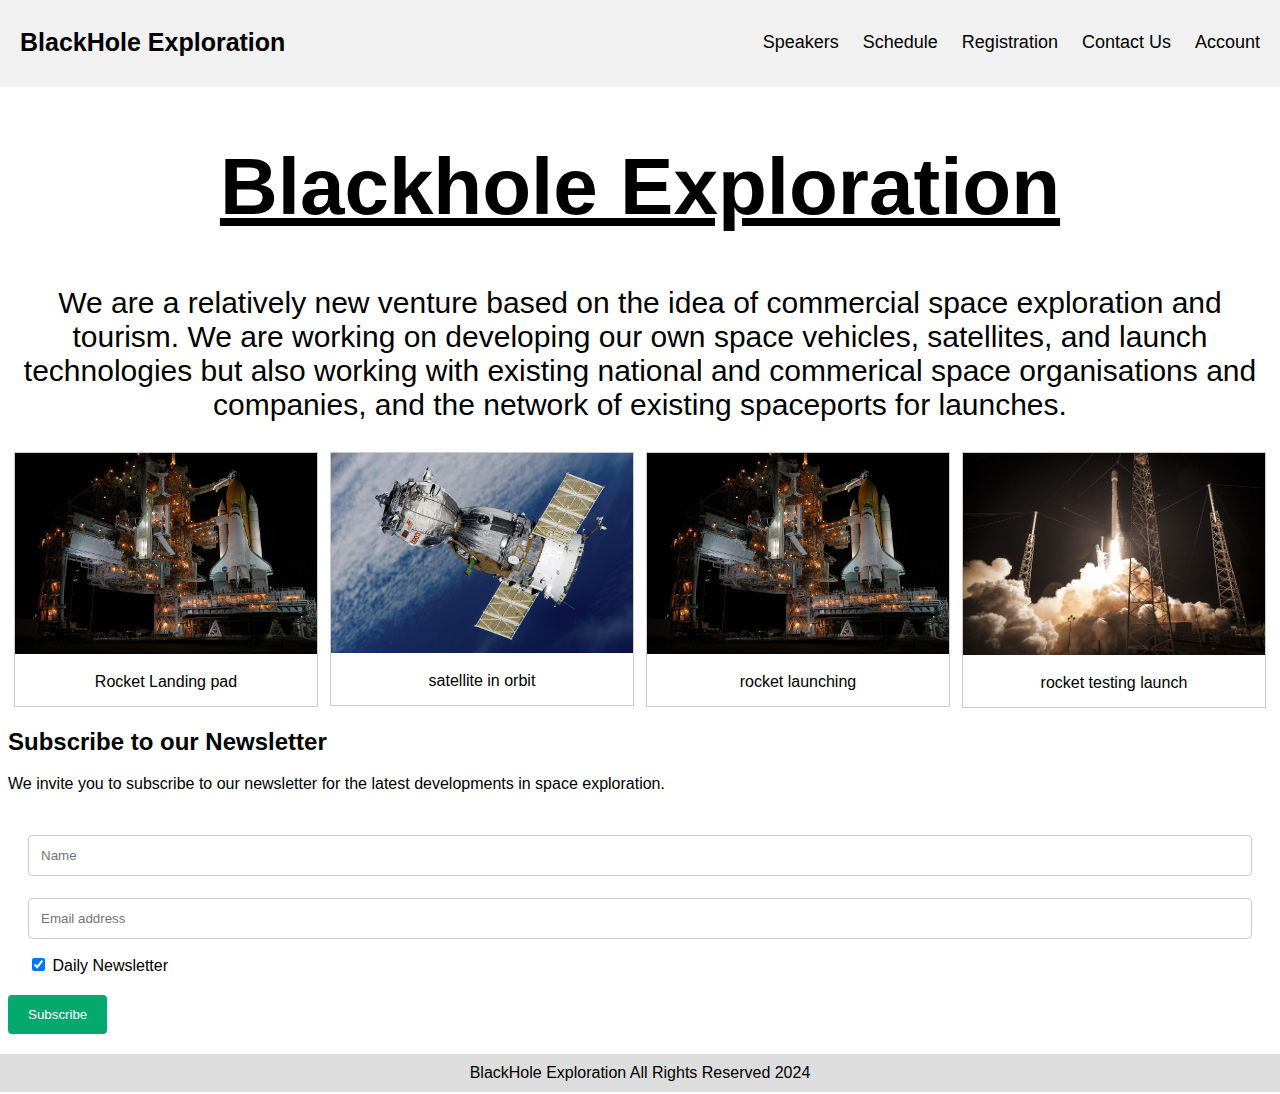
==== index.html @ e400e342 "Version 1" ====
<!DOCTYPE html>
<html lang="en">

<head>
    <link rel="stylesheet" href="https://cdnjs.cloudflare.com/ajax/libs/font-awesome/4.7.0/css/font-awesome.min.css">
    <link rel="stylesheet" href="style.css">
    <meta charset="UTF-8">
    <meta name="viewport" content="width=device-width, initial-scale=1.0">
    <title>Blackhole Exploration</title>
</head>

<body>
    <div class="header">
        <a href="index.html" class="logo">BlackHole Exploration</a>
        <div class="header-right">
            <a href="speaker.html">Speakers</a>
            <a href="schedule.html">Schedule</a>
            <a href="registration.html">Registration</a>
            <a href="contact.html">Contact Us</a>
            <a href="account.html">Account</a>
        </div>
    </div>

    <div class="title">
        <h1>Blackhole Exploration</h1>
        <p class="title-desc">
            We are a relatively new venture based on the idea
            of commercial space exploration and tourism. We
            are working on developing our own space vehicles,
            satellites, and launch technologies but also working
            with existing national and commerical space
            organisations and companies, and the network of existing
            spaceports for launches.
        </p>
    </div>

    <div class="responsive">
        <div class="gallery">
            <a href="images/6qnlcznm.bmp">
                <img src="images/6qnlcznm.bmp" alt="rocket landing pad">
            </a>
            <div class="desc">Rocket Landing pad</div>
        </div>
    </div>
    <div class="responsive">
        <div class="gallery">
            <a href="images/9ycwn4lx.bmp">
                <img src="images/9ycwn4lx.bmp" alt="satellite in orbit">
            </a>
            <div class="desc">satellite in orbit</div>
        </div>
    </div>
    <div class="responsive">
        <div class="gallery">
            <a href="images/yibx9fv8.bmp">
                <img src="images/6qnlcznm.bmp" alt="rocket launching">
            </a>
            <div class="desc">rocket launching</div>
        </div>
    </div>
    <div class="responsive">
        <div class="gallery">
            <a href="images/8173dk7p.bmp">
                <img src="images/8173dk7p.bmp" alt="rocket launching">
            </a>
            <div class="desc">rocket testing launch</div>
        </div>
    </div>
    <div class="clearfix"></div>




    <form action="action_page.php">
        <div class="newsletter">
            <h2>Subscribe to our Newsletter</h2>
            <p>We invite you to subscribe to our newsletter
                for the latest developments in space exploration. </p>
        </div>

        <div class="container" style="background-color:white">
            <input type="text" placeholder="Name" name="name" required>
            <input type="text" placeholder="Email address" name="mail" required>
            <label>
                <input type="checkbox" checked="checked" name="subscribe"> Daily Newsletter
            </label>
        </div>

        <div class="newsletter">
            <input type="submit" value="Subscribe">
        </div>
    </form>

    <footer>BlackHole Exploration All Rights Reserved 2024</footer>

</body>

</html>
---- style.css ----
body {
    font-family: arial;
}

/* Style inputs with type="text", select elements and textareas */
input[type=text],
select,
textarea {
    width: 100%;
    /* Full width */
    padding: 12px;
    /* Some padding */
    border: 1px solid #ccc;
    /* Gray border */
    border-radius: 4px;
    /* Rounded borders */
    box-sizing: border-box;
    /* Make sure that padding and width stays in place */
    margin-top: 6px;
    /* Add a top margin */
    margin-bottom: 16px;
    /* Bottom margin */
    resize: vertical
        /* Allow the user to vertically resize the textarea (not horizontally) */
}

/* Style the submit button with a specific background color etc */
input[type=submit] {
    background-color: #04AA6D;
    color: white;
    padding: 12px 20px;
    border: none;
    border-radius: 4px;
    cursor: pointer;
}

/* When moving the mouse over the submit button, add a darker green color */
input[type=submit]:hover {
    background-color: #45a049;
}

/* Add a background color and some padding around the form */
.container {
    border-radius: 5px;
    background-color: #f2f2f2;
    padding: 20px;
}

.header {
    overflow: hidden;
    background-color: #f1f1f1;
    padding: 20px 10px;
    margin-top: -10px;
    margin-left: -10px;
    margin-right: -10px;
}

/* Style the header links */
.header a {
    float: left;
    color: black;
    text-align: center;
    padding: 12px;
    text-decoration: none;
    font-size: 18px;
    line-height: 25px;
    border-radius: 4px;
}

/* Style the logo link (notice that we set the same value of line-height and font-size to prevent the header to increase when the font gets bigger */
.header a.logo {
    font-size: 25px;
    font-weight: bold;
}

/* Change the background color on mouse-over */
.header a:hover {
    background-color: #ddd;
    color: black;
}

/* Style the active/current link*/
.header a.active {
    background-color: dodgerblue;
    color: white;
}

/* Float the link section to the right */
.header-right {
    float: right;
}

/* Add media queries for responsiveness - when the screen is 500px wide or less, stack the links on top of each other */
@media screen and (max-width: 500px) {
    .header a {
        float: none;
        display: block;
        text-align: left;
    }

    .header-right {
        float: none;
    }
}

.title h1 {
    text-align: center;
    font-size: 80px;
    font-weight: bold;
    text-decoration: underline;
}

.title p {
    text-align: center;
    font-size: 30px;
}

div.gallery {
    border: 1px solid #ccc;
}

div.gallery.hover {
    border: 1px solid #777;
}

div.gallery img {
    width: 100%;
    height: auto;
}

div.desc {
    padding: 15px;
    text-align: center;
}

* {
    box-sizing: border-box;
}

.responsive {
    padding: 0 6px;
    float: left;
    width: 24.99999%;
}

@media only screen and (max-width: 500px) {
    .responsive {
        width: 100%;
    }
}

.clearfix::after {
    content: "";
    display: table;
    clear: both;
}

footer {
    background-color: #ddd;
    color: black;
    text-align: center;
    margin-top: 20px;
    padding: 10px;
    margin-left: -10px;
    margin-right: -10px;
    margin-bottom: -10px;
}




table {
    font-family: arial, sans-serif;
    border-collapse: collapse;
    width: 100%;
}

table caption {
    font-weight: bold;
    text-decoration: underline;
    margin: 10px;
    font-size: 24px;
}

td,
th {
    border: 1px solid #dddddd;
    text-align: left;
    padding: 8px;
}

tr:nth-child(even) {
    background-color: #dddddd;
}
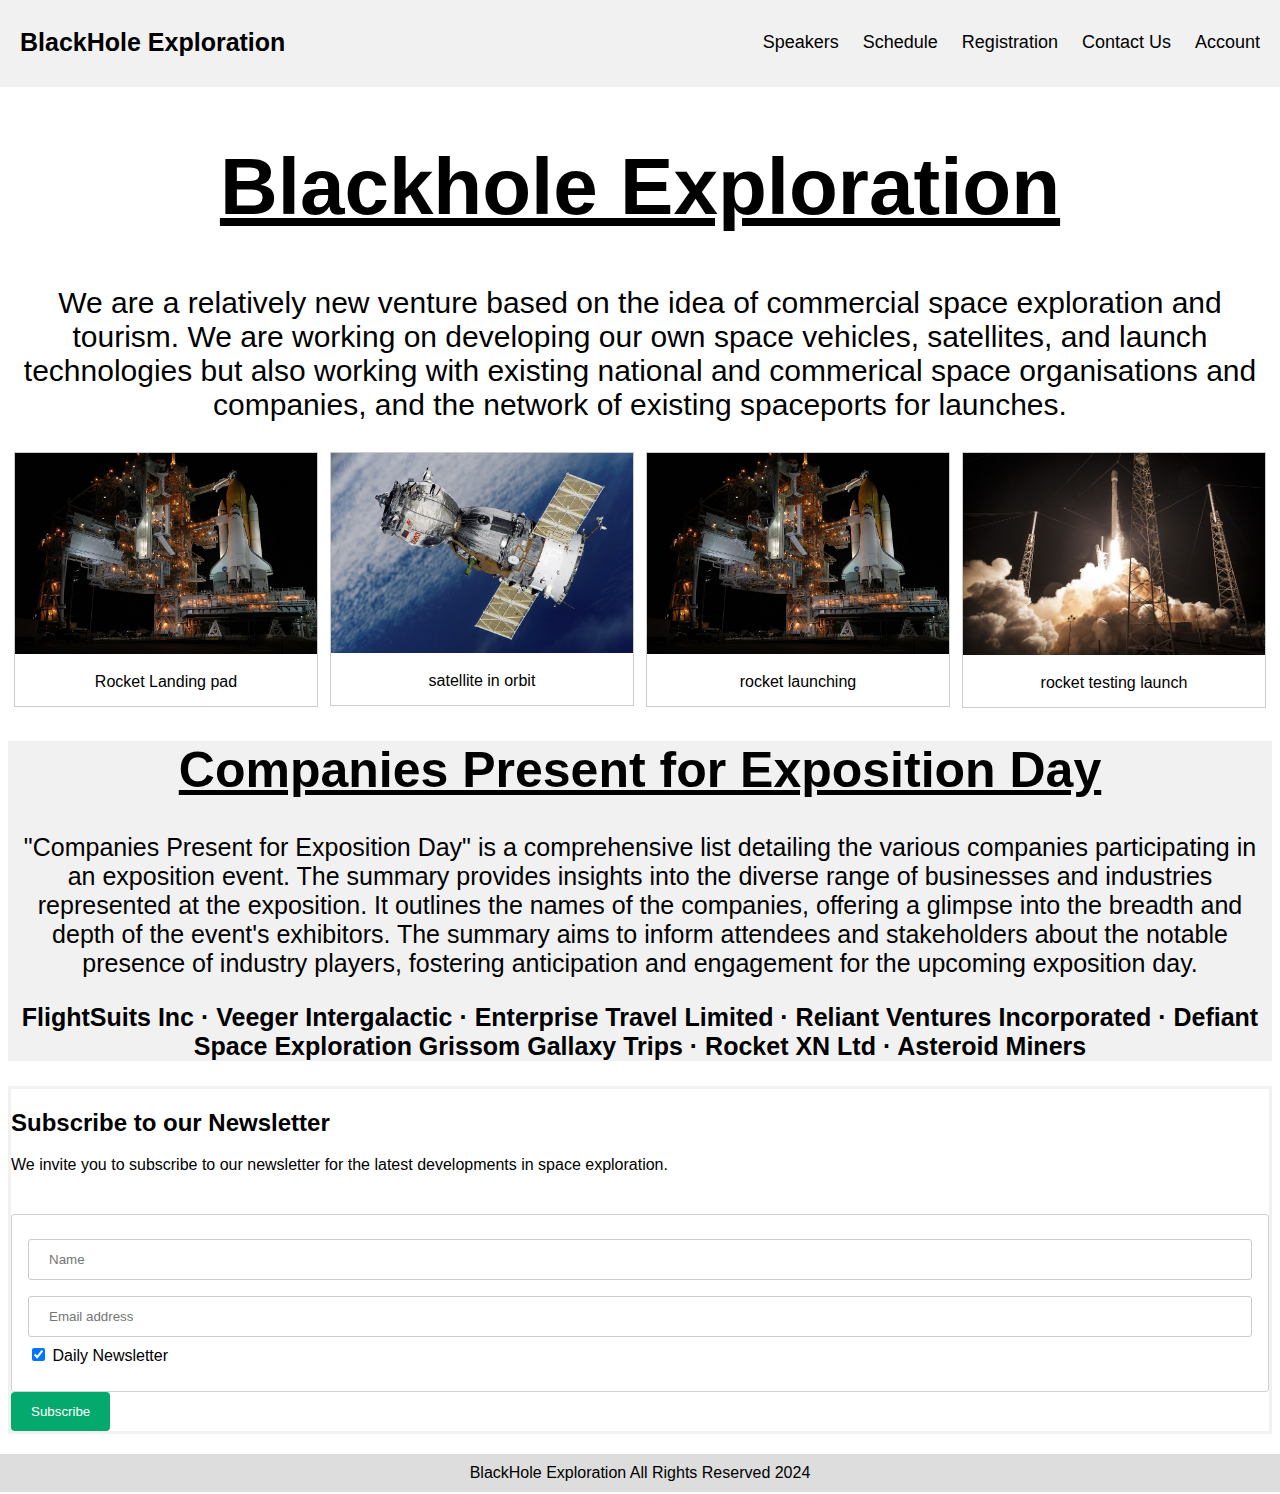
==== commit 7399c310: "Created summary for companies at the exposition day in the index.html" ====
--- a/index.html
+++ b/index.html
@@ -68,7 +68,28 @@
     </div>
     <div class="clearfix"></div>
 
-
+    <div class="companies-present" style="background-color: rgb(241, 241, 241)">
+        <h1>Companies Present for Exposition Day</h1>
+        <p>"Companies Present for Exposition Day" is a comprehensive
+            list detailing the various companies participating in an
+            exposition event. The summary provides insights into the diverse
+            range of businesses and industries represented at the exposition.
+            It outlines the names of the companies, offering a glimpse
+            into the breadth and depth of the event's exhibitors.
+            The summary aims to inform attendees and stakeholders
+            about the notable presence of industry players, fostering
+            anticipation and engagement for the upcoming exposition
+            day.
+        </p>
+        <p class="companies-list" style="text-align: center;
+        font-size: 25px; ;
+        font-weight: bold;">
+            FlightSuits Inc &middot; Veeger Intergalactic &middot;
+            Enterprise Travel Limited &middot;
+            Reliant Ventures Incorporated &middot; Defiant Space Exploration
+            Grissom Gallaxy Trips &middot; Rocket XN Ltd &middot; Asteroid Miners
+        </p>
+    </div>
 
 
     <form action="action_page.php">
--- a/style.css
+++ b/style.css
@@ -191,4 +191,258 @@
 
 tr:nth-child(even) {
     background-color: #dddddd;
+}
+
+.membership-table {
+    margin-top: 40px;
+}
+
+* {
+    box-sizing: border-box;
+}
+
+/* Create three columns of equal width */
+.mem-columns {
+    float: left;
+    width: 33.3%;
+    padding: 8px;
+    vertical-align: bottom;
+}
+
+/* Style the list */
+.mem-price {
+    list-style-type: none;
+    border: 1px solid #eee;
+    margin: 0;
+    padding: 0;
+    -webkit-transition: 0.3s;
+    transition: 0.3s;
+}
+
+/* Add shadows on hover */
+.mem-price:hover {
+    box-shadow: 0 8px 12px 0 rgba(0, 0, 0, 0.2)
+}
+
+/* Pricing header */
+.mem-price .mem-header {
+    background-color: #111;
+    color: white;
+    font-size: 25px;
+}
+
+/* List items */
+.mem-price li {
+    border-bottom: 1px solid #eee;
+    padding: 20px;
+    text-align: center;
+}
+
+/* Grey list item */
+.mem-price .mem-grey {
+    background-color: #eee;
+    font-size: 20px;
+}
+
+/* The "Sign Up" button */
+.mem-button {
+    background-color: #04AA6D;
+    border: none;
+    color: white;
+    padding: 10px 25px;
+    text-align: center;
+    text-decoration: none;
+    font-size: 18px;
+}
+
+/* Change the width of the three columns to 100%
+  (to stack horizontally on small screens) */
+@media only screen and (max-width: 600px) {
+    .mem-columns {
+        width: 100%;
+    }
+}
+
+
+.row {
+    display: -ms-flexbox;
+    /* IE10 */
+    display: flex;
+    -ms-flex-wrap: wrap;
+    /* IE10 */
+    flex-wrap: wrap;
+    margin: 0 -16px;
+}
+
+.col-25 {
+    -ms-flex: 25%;
+    /* IE10 */
+    flex: 25%;
+}
+
+.col-50 {
+    -ms-flex: 50%;
+    /* IE10 */
+    flex: 50%;
+}
+
+.col-75 {
+    -ms-flex: 75%;
+    /* IE10 */
+    flex: 75%;
+}
+
+.col-25,
+.col-50,
+.col-75 {
+    padding: 0 16px;
+}
+
+.container {
+    background-color: #f2f2f2;
+    padding: 5px 20px 15px 20px;
+    border: 1px solid lightgrey;
+    border-radius: 3px;
+}
+
+input[type=text] {
+    width: 100%;
+    margin-bottom: 20px;
+    padding: 12px;
+    border: 1px solid #ccc;
+    border-radius: 3px;
+}
+
+label {
+    margin-bottom: 10px;
+    display: block;
+}
+
+.icon-container {
+    margin-bottom: 20px;
+    padding: 7px 0;
+    font-size: 24px;
+}
+
+.btn {
+    background-color: #04AA6D;
+    color: white;
+    padding: 12px;
+    margin: 10px 0;
+    border: none;
+    width: 100%;
+    border-radius: 3px;
+    cursor: pointer;
+    font-size: 17px;
+}
+
+.btn:hover {
+    background-color: #45a049;
+}
+
+span.price {
+    float: right;
+    color: grey;
+}
+
+/* Responsive layout - when the screen is less than 800px wide, make the two columns stack on top of each other instead of next to each other (and change the direction - make the "cart" column go on top) */
+@media (max-width: 800px) {
+    .row {
+        flex-direction: column-reverse;
+    }
+
+    .col-25 {
+        margin-bottom: 20px;
+    }
+}
+
+
+/* Bordered form */
+form {
+    border: 3px solid #f1f1f1;
+}
+
+/* Full-width inputs */
+input[type=text],
+input[type=password] {
+    width: 100%;
+    padding: 12px 20px;
+    margin: 8px 0;
+    display: inline-block;
+    border: 1px solid #ccc;
+    box-sizing: border-box;
+}
+
+/* Set a style for all buttons */
+button {
+    background-color: #04AA6D;
+    color: white;
+    padding: 14px 20px;
+    margin: 8px 0;
+    border: none;
+    cursor: pointer;
+    width: 100%;
+}
+
+/* Add a hover effect for buttons */
+button:hover {
+    opacity: 0.8;
+}
+
+/* Extra style for the cancel button (red) */
+.cancelbtn {
+    width: auto;
+    padding: 10px 18px;
+    background-color: #f44336;
+}
+
+/* Center the avatar image inside this container */
+.imgcontainer {
+    text-align: center;
+    margin: 24px 0 12px 0;
+}
+
+/* Avatar image */
+img.avatar {
+    width: 40%;
+    border-radius: 50%;
+}
+
+/* Add padding to containers */
+.container {
+    padding: 16px;
+    margin-top: 40px;
+}
+
+/* The "Forgot password" text */
+span.psw {
+    float: right;
+    padding-top: 16px;
+}
+
+/* Change styles for span and cancel button on extra small screens */
+@media screen and (max-width: 300px) {
+    span.psw {
+        display: block;
+        float: none;
+    }
+
+    .cancelbtn {
+        width: 100%;
+    }
+}
+
+.companies-present h1 {
+    text-align: center;
+    font-size: 50px;
+    text-decoration: underline;
+}
+
+.companies-present p {
+    text-align: center;
+    font-size: 25px;
+}
+
+.companies-list p {
+    text-align: left;
 }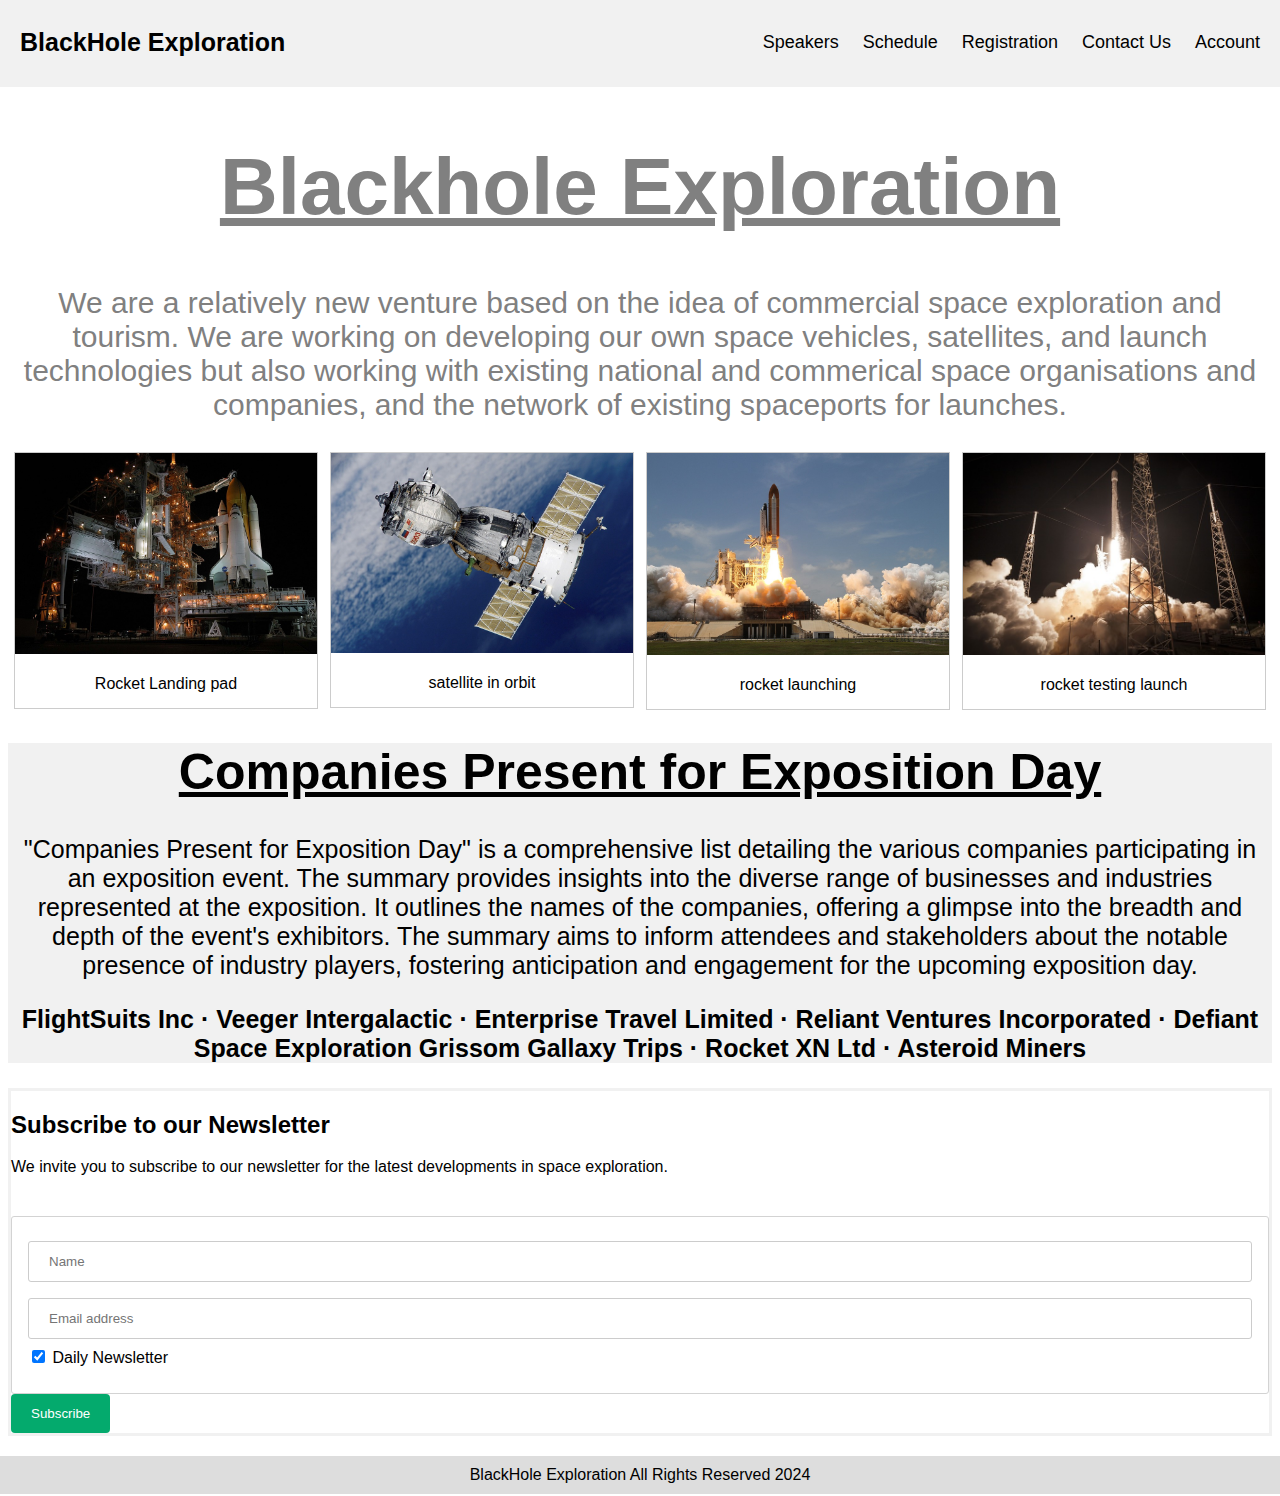
==== commit 6a5b313a: "Changed the image on index.html to another picture due to duplication on the same image" ====
--- a/index.html
+++ b/index.html
@@ -44,7 +44,7 @@
     </div>
     <div class="responsive">
         <div class="gallery">
-            <a href="images/9ycwn4lx.bmp">
+            <a href="images/yibx9fv8.bmp">
                 <img src="images/9ycwn4lx.bmp" alt="satellite in orbit">
             </a>
             <div class="desc">satellite in orbit</div>
@@ -53,7 +53,7 @@
     <div class="responsive">
         <div class="gallery">
             <a href="images/yibx9fv8.bmp">
-                <img src="images/6qnlcznm.bmp" alt="rocket launching">
+                <img src="images/yibx9fv8.bmp" alt="rocket launching">
             </a>
             <div class="desc">rocket launching</div>
         </div>
--- a/style.css
+++ b/style.css
@@ -445,4 +445,79 @@
 
 .companies-list p {
     text-align: left;
+}
+
+.image-container {
+    background-image: url("images/9u9ybyge.bmp");
+    /* The image used - important! */
+    background-size: cover;
+    position: relative;
+    object-fit: fill;
+    /* Needed to position the cutout text in the middle of the image */
+    height: 750px;
+    /* Some height */
+}
+
+.text {
+    background-color: white;
+    color: black;
+    font-size: 9vw;
+    /* Responsive font size */
+    font-weight: bold;
+    margin: 0 auto;
+    /* Center the text container */
+    padding: 10px;
+    width: 50%;
+    text-align: center;
+    /* Center text */
+    position: absolute;
+    /* Position text */
+    top: 50%;
+    /* Position text in the middle */
+    left: 50%;
+    /* Position text in the middle */
+    transform: translate(-50%, -50%);
+    /* Position text in the middle */
+    mix-blend-mode: screen;
+    /* This makes the cutout text possible */
+}
+
+
+.card {
+    box-shadow: 0 4px 8px 0 rgba(0, 0, 0, 0.2);
+    width: 280px;
+    text-align: center;
+    float: left;
+    margin-right: 29px;
+    margin-top: 30px;
+    margin-left: 6px;
+}
+
+.title {
+    color: grey;
+    font-size: 18px;
+}
+
+button {
+    border: none;
+    outline: 0;
+    display: inline-block;
+    padding: 8px;
+    color: white;
+    background-color: #000;
+    text-align: center;
+    cursor: pointer;
+    width: 100%;
+    font-size: 18px;
+}
+
+a {
+    text-decoration: none;
+    font-size: 22px;
+    color: black;
+}
+
+button:hover,
+a:hover {
+    opacity: 0.7;
 }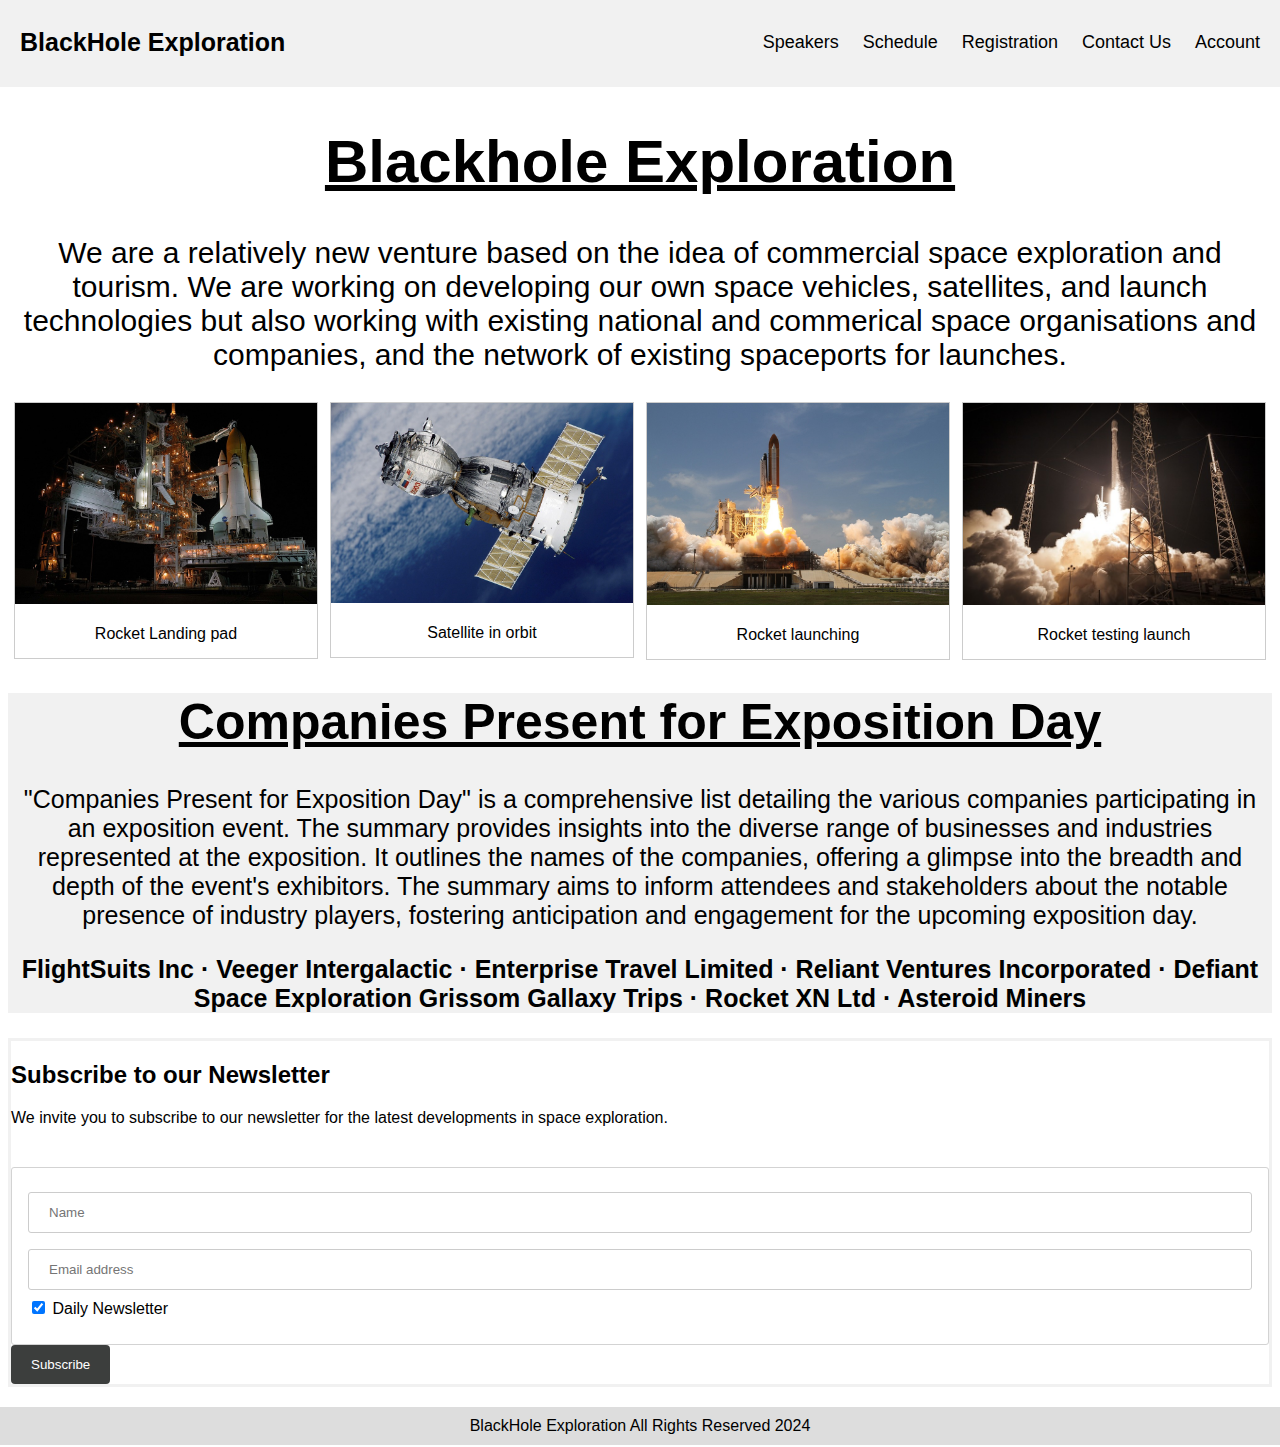
==== commit 8607dd14: "changes to index.html style.css" ====
--- a/index.html
+++ b/index.html
@@ -21,7 +21,7 @@
         </div>
     </div>
 
-    <div class="title">
+    <div class="title-custom">
         <h1>Blackhole Exploration</h1>
         <p class="title-desc">
             We are a relatively new venture based on the idea
@@ -47,7 +47,7 @@
             <a href="images/yibx9fv8.bmp">
                 <img src="images/9ycwn4lx.bmp" alt="satellite in orbit">
             </a>
-            <div class="desc">satellite in orbit</div>
+            <div class="desc">Satellite in orbit</div>
         </div>
     </div>
     <div class="responsive">
@@ -55,7 +55,7 @@
             <a href="images/yibx9fv8.bmp">
                 <img src="images/yibx9fv8.bmp" alt="rocket launching">
             </a>
-            <div class="desc">rocket launching</div>
+            <div class="desc">Rocket launching</div>
         </div>
     </div>
     <div class="responsive">
@@ -63,7 +63,7 @@
             <a href="images/8173dk7p.bmp">
                 <img src="images/8173dk7p.bmp" alt="rocket launching">
             </a>
-            <div class="desc">rocket testing launch</div>
+            <div class="desc">Rocket testing launch</div>
         </div>
     </div>
     <div class="clearfix"></div>
--- a/style.css
+++ b/style.css
@@ -26,7 +26,7 @@
 
 /* Style the submit button with a specific background color etc */
 input[type=submit] {
-    background-color: #04AA6D;
+    background-color: #3c3e3d;
     color: white;
     padding: 12px 20px;
     border: none;
@@ -520,4 +520,17 @@
 button:hover,
 a:hover {
     opacity: 0.7;
-}+}
+
+.title-custom {
+    font-size: 30px;
+    color: black;
+    text-align: center;
+}
+
+.title-custom h1 {
+    text-decoration: underline;
+}
+
+.title-custom p {
+padding-top: 0%;}